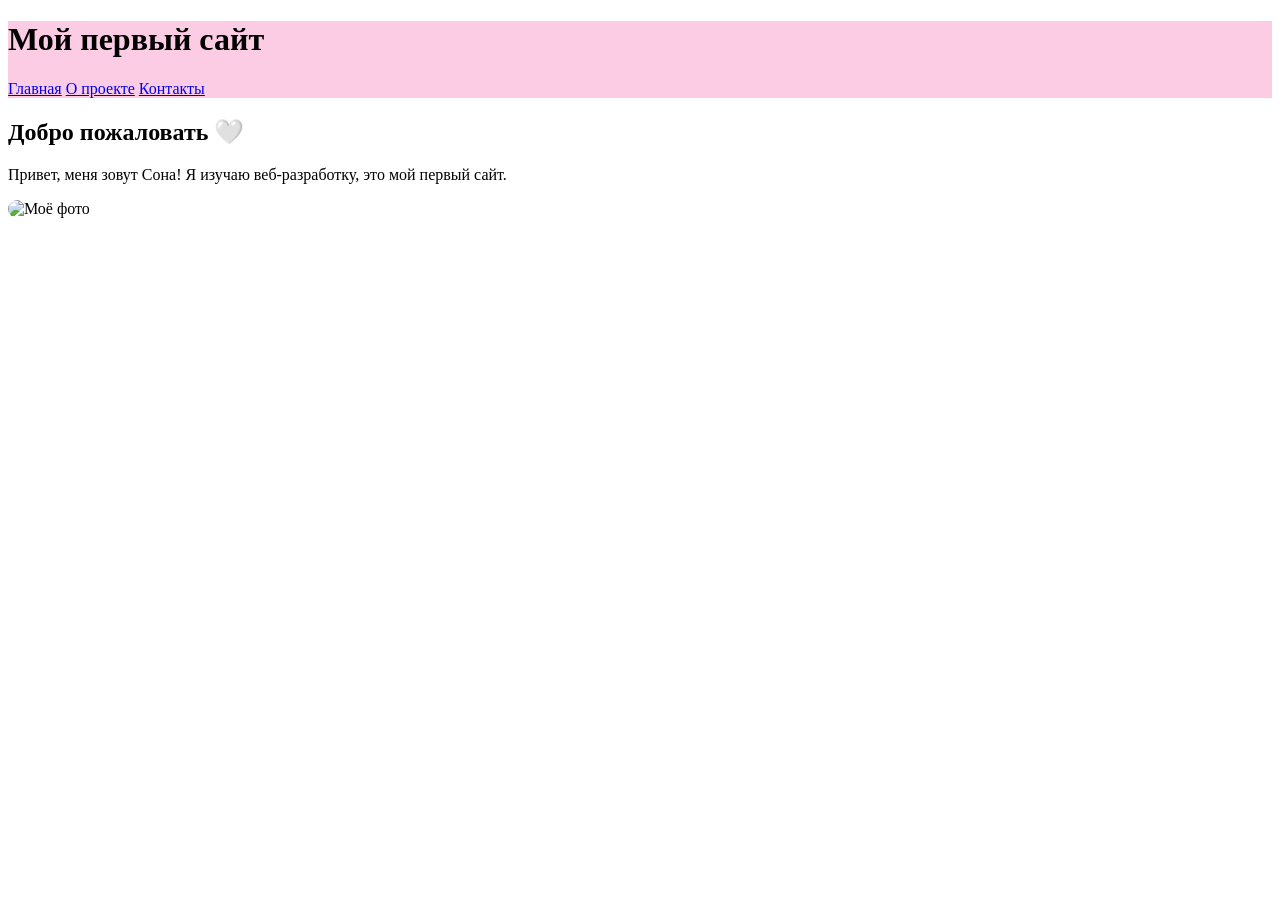
==== index.html @ 61b3186d "Add files via upload" ====
<!doctype html>
<html lang="ru">
<head>
  <meta charset="UTF-8">
  <meta name="viewport" content="width=device-width, initial-scale=1.0">
  <title>Главная</title>
  <!-- Подключаем Bootstrap -->
  <link href="https://jsdelivr.net" rel="stylesheet">
  <style>
    /* Нежно-розовая шапка сайта */
    .bg-pink { background-color: #fbcce3; }
    /* Стиль для твоей фотографии */
    .img-portfolio { width: 100%; max-width: 500px; height: auto; border-radius: 15px; }
  </style>
</head>
<body class="bg-light">

  <!-- Розовая эстетичная шапка с БЕЛЫМ текстом -->
  <header class="bg-pink text-white text-center py-4 mb-4 shadow-sm">
    <h1 class="display-6 fw-bold mb-2 text-white">Мой первый сайт</h1>
    <nav>
      <a href="index.html" class="text-white fw-bold me-3 text-decoration-none">Главная</a>
      <a href="about.html" class="text-white-50 me-3 text-decoration-none">О проекте</a>
      <a href="contacts.html" class="text-white-50 text-decoration-none">Контакты</a>
    </nav>
  </header>

  <!-- Блок с приветствием -->
  <main class="container px-3">
    <div class="card border-0 p-4 my-4 shadow-sm mx-auto" style="max-width: 500px; border-radius: 15px;">
      <h2 class="h4 fw-bold text-dark mb-3">Добро пожаловать 🤍</h2>
      <p class="fs-5 text-secondary mb-0">
        Привет, меня зовут Сона! Я изучаю веб-разработку, это мой первый сайт.
      </p>
    </div>

    <!-- Блок с твоей фотографией -->
    <div class="text-center my-4">
      <img src="avatar.heic" alt="Моё фото" class="img-portfolio shadow-sm">
    </div>
  </main>

</body>
</html>
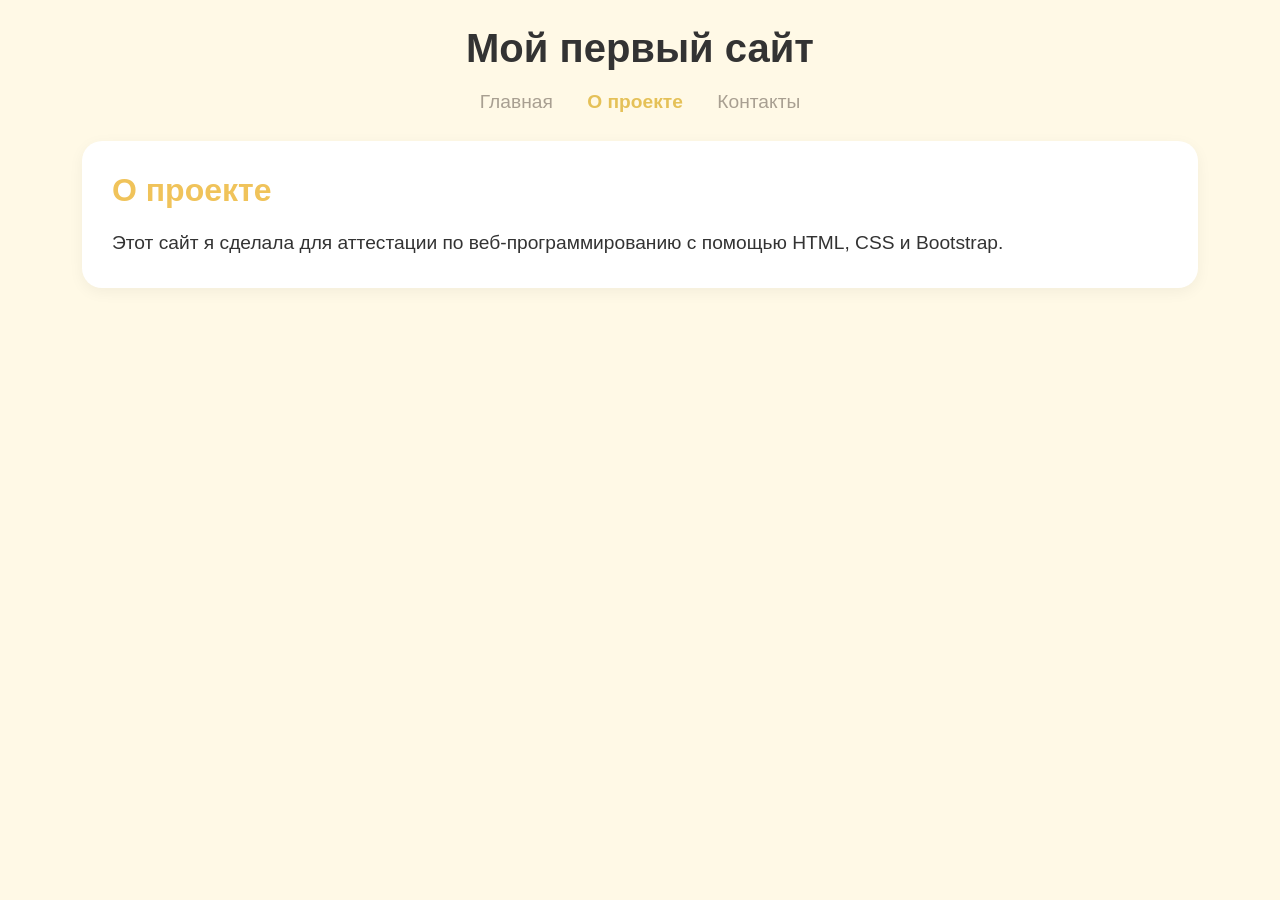
==== commit 03708a99: "Add files via upload" ====
--- a/index.html
+++ b/index.html
@@ -1,44 +1,31 @@
-<!doctype html>
+<!DOCTYPE html>
 <html lang="ru">
 <head>
-  <meta charset="UTF-8">
-  <meta name="viewport" content="width=device-width, initial-scale=1.0">
-  <title>Главная</title>
-  <!-- Подключаем Bootstrap -->
-  <link href="https://jsdelivr.net" rel="stylesheet">
-  <style>
-    /* Нежно-розовая шапка сайта */
-    .bg-pink { background-color: #fbcce3; }
-    /* Стиль для твоей фотографии */
-    .img-portfolio { width: 100%; max-width: 500px; height: auto; border-radius: 15px; }
-  </style>
+    <meta charset="UTF-8">
+    <meta name="viewport" content="width=device-width, initial-scale=1.0">
+    <title>О проекте</title>
+    <link href="https://cdn.jsdelivr.net/npm/bootstrap@5.3.0/dist/css/bootstrap.min.css" rel="stylesheet">
+    <link rel="stylesheet" href="style.css">
 </head>
-<body class="bg-light">
+<body>
 
-  <!-- Розовая эстетичная шапка с БЕЛЫМ текстом -->
-  <header class="bg-pink text-white text-center py-4 mb-4 shadow-sm">
-    <h1 class="display-6 fw-bold mb-2 text-white">Мой первый сайт</h1>
-    <nav>
-      <a href="index.html" class="text-white fw-bold me-3 text-decoration-none">Главная</a>
-      <a href="about.html" class="text-white-50 me-3 text-decoration-none">О проекте</a>
-      <a href="contacts.html" class="text-white-50 text-decoration-none">Контакты</a>
-    </nav>
-  </header>
+    <header class="text-center py-4">
+        <h1 class="site-title">Мой первый сайт</h1>
+        <nav class="mt-3">
+            <a href="index.html" class="nav-link-custom">Главная</a>
+            <a href="about.html" class="nav-link-custom active">О проекте</a>
+            <a href="contacts.html" class="nav-link-custom">Контакты</a>
+        </nav>
+    </header>
 
-  <!-- Блок с приветствием -->
-  <main class="container px-3">
-    <div class="card border-0 p-4 my-4 shadow-sm mx-auto" style="max-width: 500px; border-radius: 15px;">
-      <h2 class="h4 fw-bold text-dark mb-3">Добро пожаловать 🤍</h2>
-      <p class="fs-5 text-secondary mb-0">
-        Привет, меня зовут Сона! Я изучаю веб-разработку, это мой первый сайт.
-      </p>
-    </div>
-
-    <!-- Блок с твоей фотографией -->
-    <div class="text-center my-4">
-      <img src="avatar.heic" alt="Моё фото" class="img-portfolio shadow-sm">
-    </div>
-  </main>
+    <main class="container pb-5">
+        <div class="custom-card">
+            <h2 class="welcome-title">О проекте</h2>
+            <p class="card-text">
+                Этот сайт я сделала для аттестации по веб-программированию с помощью HTML, CSS и Bootstrap.
+            </p>
+        </div>
+    </main>
 
 </body>
 </html>
@@ -51,5 +38,3 @@
 
 
 
-
-
--- a/style.css
+++ b/style.css
@@ -0,0 +1,71 @@
+/* Нежно-желтый фон */
+body {
+    background-color: #fff9e6; 
+    font-family: Arial, sans-serif;
+    color: #333;
+}
+
+/* Заголовок сайта */
+.site-title {
+    font-weight: bold;
+    font-size: 2.5rem;
+    color: #333;
+}
+
+/* Ссылки в меню */
+.nav-link-custom {
+    color: #a89f91;
+    text-decoration: none;
+    font-size: 1.2rem;
+    margin: 0 15px;
+}
+
+/* Эффект при наведении и активная страница */
+.nav-link-custom:hover, 
+.nav-link-custom.active {
+    color: #e5c158; 
+    font-weight: bold;
+}
+
+/* Белые карточки */
+.custom-card {
+    background-color: #ffffff;
+    border-radius: 20px;
+    padding: 30px;
+    margin-bottom: 25px;
+    box-shadow: 0 4px 15px rgba(0,0,0,0.05);
+}
+
+/* Желтый заголовок в карточке */
+.welcome-title {
+    color: #f0c35a;
+    font-weight: bold;
+    margin-bottom: 20px;
+}
+
+/* Текст */
+.card-text {
+    font-size: 1.2rem;
+    line-height: 1.5;
+}
+
+/* Ссылка на почту */
+.email-link {
+    color: #e5c158;
+    font-weight: bold;
+    text-decoration: none;
+}
+
+.email-link:hover {
+    text-decoration: underline;
+}
+
+/* Фотография */
+.main-photo {
+    max-width: 100%;
+    max-height: 400px;
+    object-fit: cover;
+    border-radius: 15px;
+}
+
+
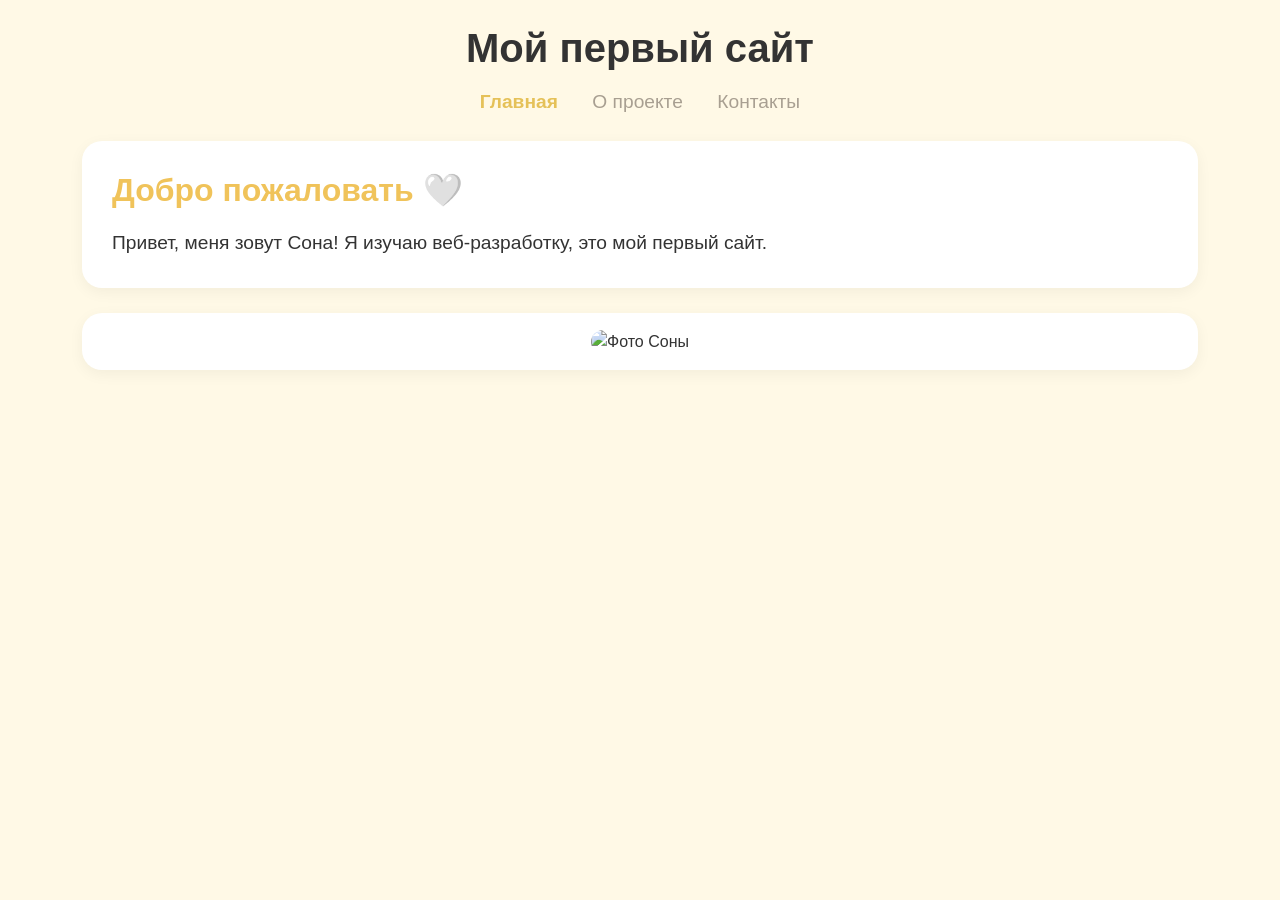
==== commit 37ba0ab7: "Add files via upload" ====
--- a/index.html
+++ b/index.html
@@ -3,7 +3,7 @@
 <head>
     <meta charset="UTF-8">
     <meta name="viewport" content="width=device-width, initial-scale=1.0">
-    <title>О проекте</title>
+    <title>Мой первый сайт</title>
     <link href="https://cdn.jsdelivr.net/npm/bootstrap@5.3.0/dist/css/bootstrap.min.css" rel="stylesheet">
     <link rel="stylesheet" href="style.css">
 </head>
@@ -12,18 +12,22 @@
     <header class="text-center py-4">
         <h1 class="site-title">Мой первый сайт</h1>
         <nav class="mt-3">
-            <a href="index.html" class="nav-link-custom">Главная</a>
-            <a href="about.html" class="nav-link-custom active">О проекте</a>
+            <a href="index.html" class="nav-link-custom active">Главная</a>
+            <a href="about.html" class="nav-link-custom">О проекте</a>
             <a href="contacts.html" class="nav-link-custom">Контакты</a>
         </nav>
     </header>
 
     <main class="container pb-5">
         <div class="custom-card">
-            <h2 class="welcome-title">О проекте</h2>
+            <h2 class="welcome-title">Добро пожаловать 🤍</h2>
             <p class="card-text">
-                Этот сайт я сделала для аттестации по веб-программированию с помощью HTML, CSS и Bootstrap.
+                Привет, меня зовут Сона! Я изучаю веб-разработку, это мой первый сайт.
             </p>
+        </div>
+
+        <div class="custom-card text-center p-3">
+            <img src="img/avatar.jpg" alt="Фото Соны" class="img-fluid main-photo">
         </div>
     </main>
 
@@ -31,10 +35,3 @@
 </html>
 
 
-
-
-
-
-
-
-
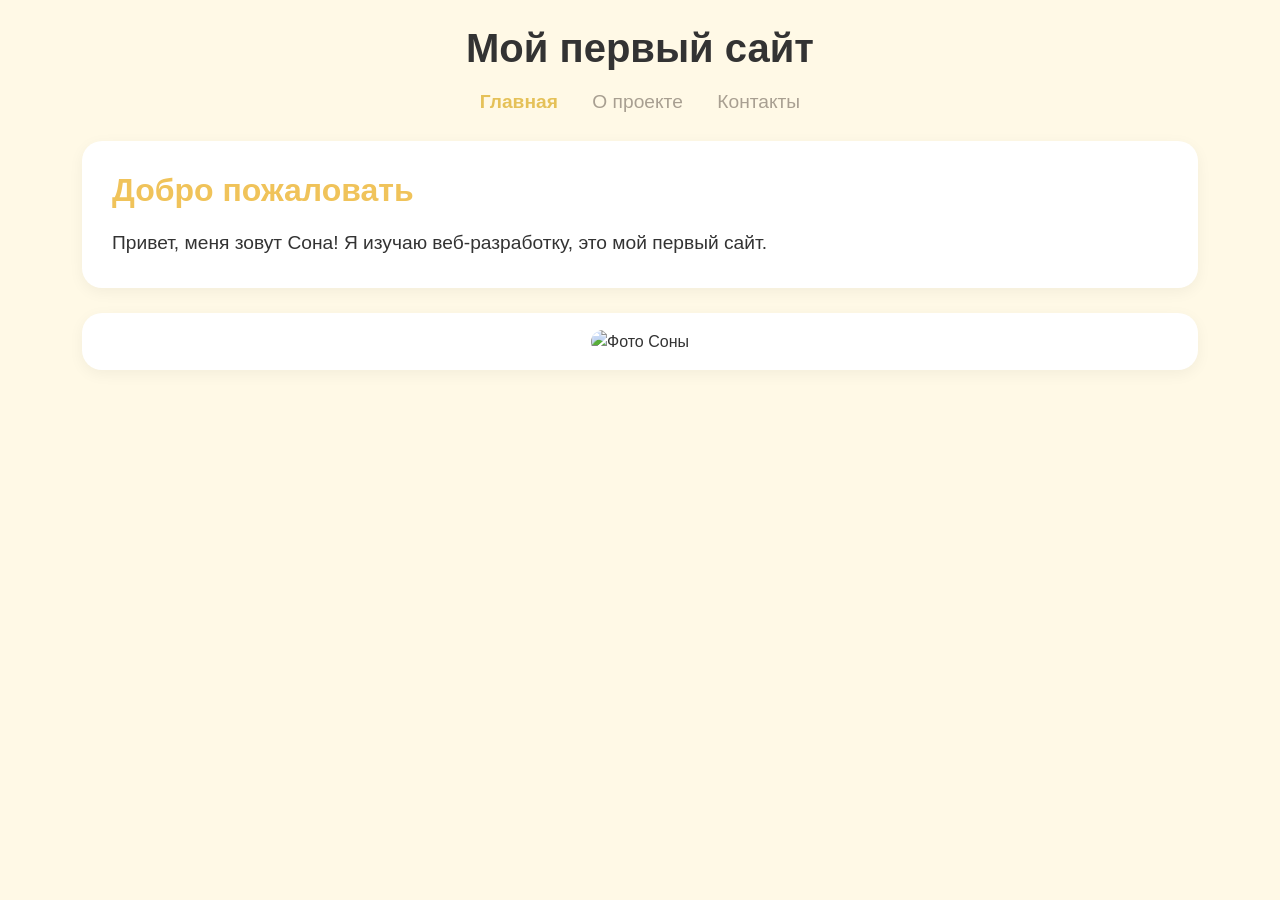
==== commit 7a7e90ac: "Add files via upload" ====
--- a/index.html
+++ b/index.html
@@ -20,14 +20,16 @@
 
     <main class="container pb-5">
         <div class="custom-card">
-            <h2 class="welcome-title">Добро пожаловать 🤍</h2>
+            <!-- Убрали сердечко -->
+            <h2 class="welcome-title">Добро пожаловать</h2>
             <p class="card-text">
                 Привет, меня зовут Сона! Я изучаю веб-разработку, это мой первый сайт.
             </p>
         </div>
 
         <div class="custom-card text-center p-3">
-            <img src="img/avatar.jpg" alt="Фото Соны" class="img-fluid main-photo">
+            <!-- Убрали папку img/ из пути к картинке -->
+            <img src="avatar.jpg" alt="Фото Соны" class="img-fluid main-photo">
         </div>
     </main>
 
@@ -35,3 +37,7 @@
 </html>
 
 
+
+
+
+
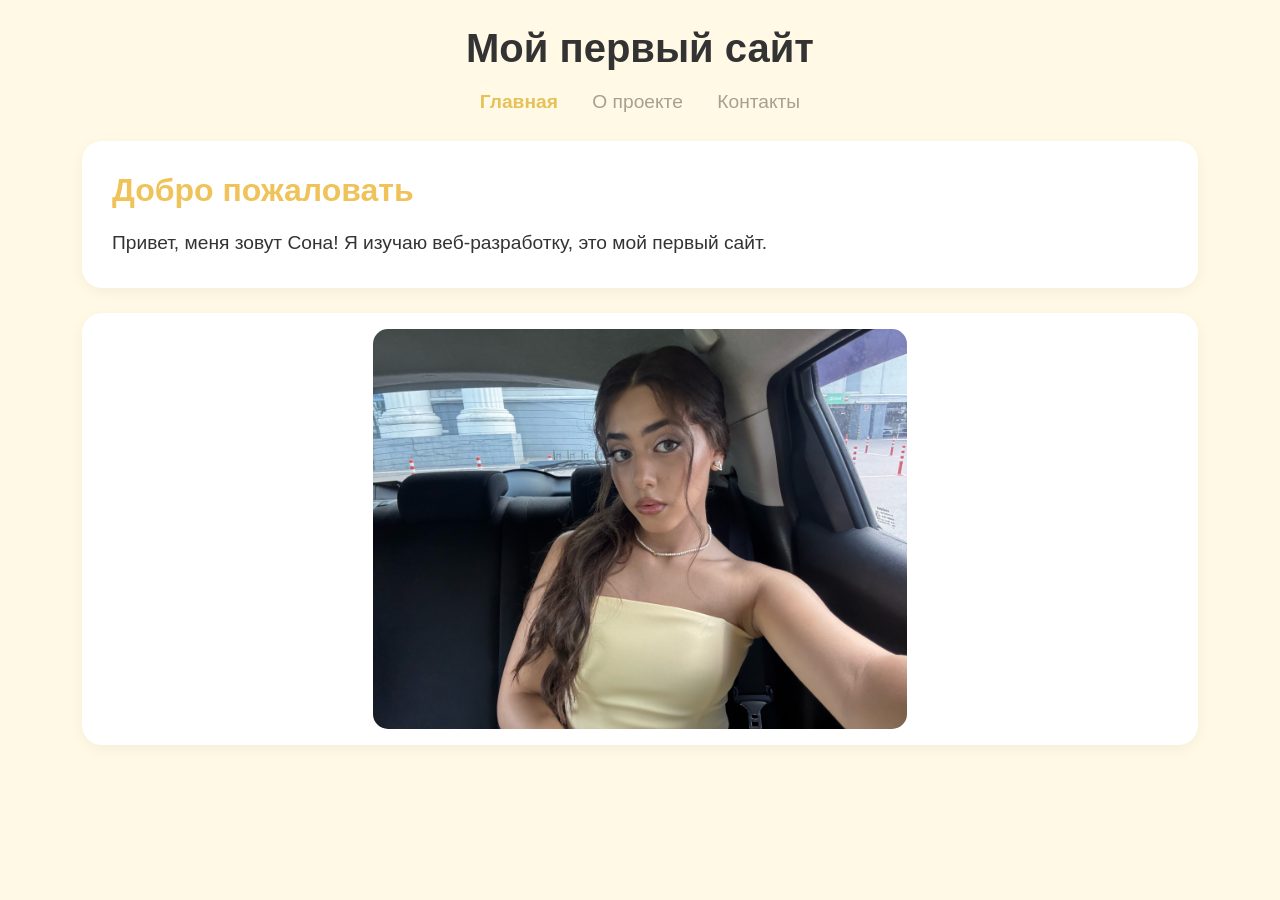
==== commit a6e85e6d: "Add files via upload" ====
--- a/index.html
+++ b/index.html
@@ -20,7 +20,6 @@
 
     <main class="container pb-5">
         <div class="custom-card">
-            <!-- Убрали сердечко -->
             <h2 class="welcome-title">Добро пожаловать</h2>
             <p class="card-text">
                 Привет, меня зовут Сона! Я изучаю веб-разработку, это мой первый сайт.
@@ -28,7 +27,6 @@
         </div>
 
         <div class="custom-card text-center p-3">
-            <!-- Убрали папку img/ из пути к картинке -->
             <img src="avatar.jpg" alt="Фото Соны" class="img-fluid main-photo">
         </div>
     </main>
@@ -38,6 +36,3 @@
 
 
 
-
-
-
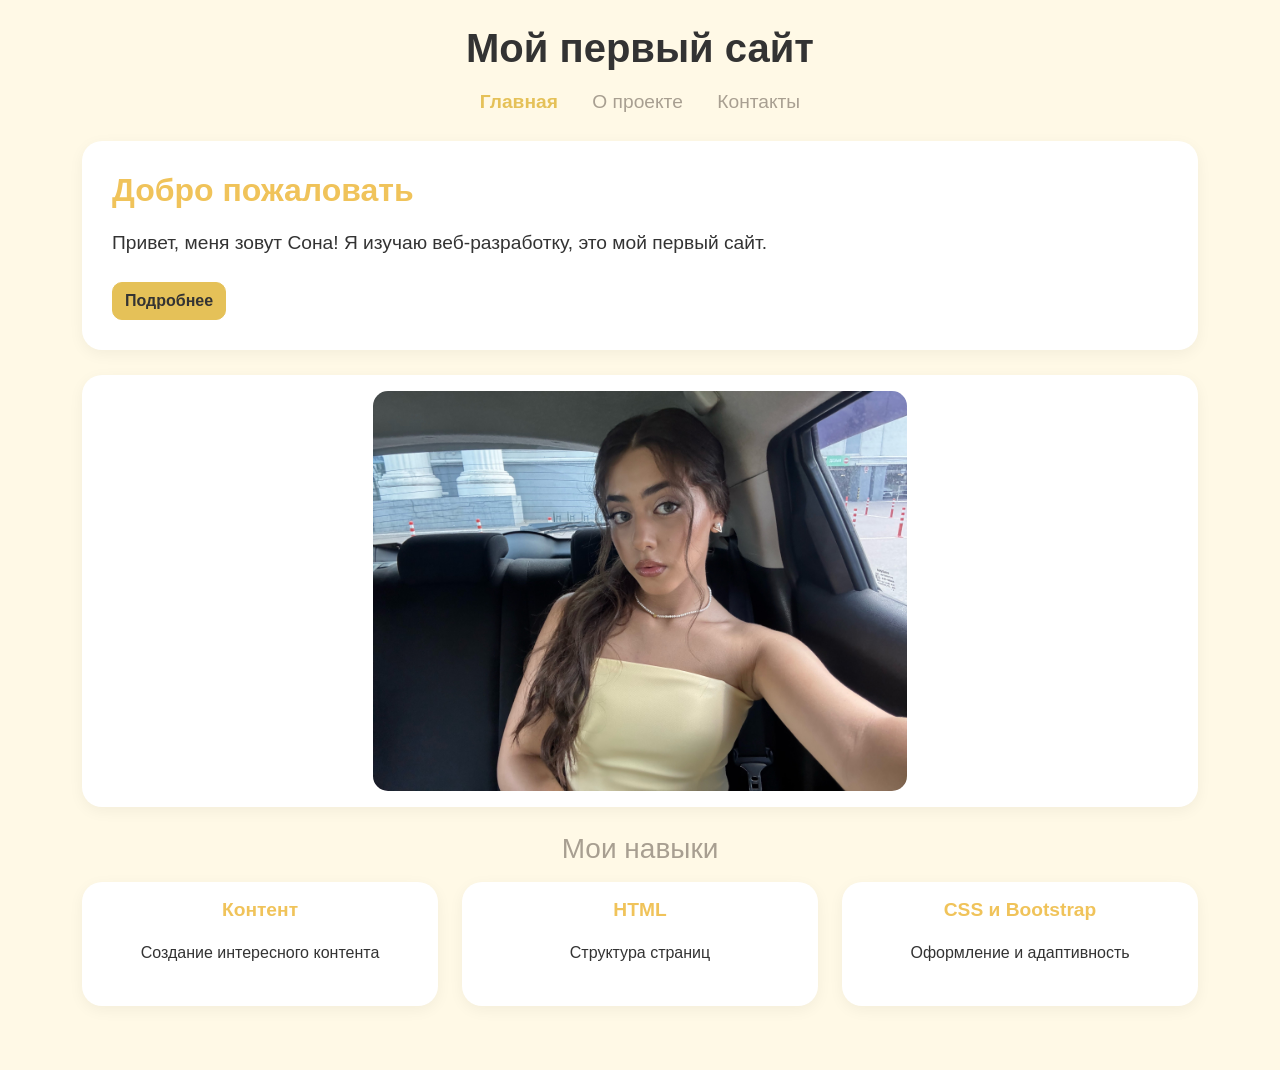
==== commit 4aeb7b5d: "Add files via upload" ====
--- a/index.html
+++ b/index.html
@@ -6,6 +6,7 @@
     <title>Мой первый сайт</title>
     <link href="https://cdn.jsdelivr.net/npm/bootstrap@5.3.0/dist/css/bootstrap.min.css" rel="stylesheet">
     <link rel="stylesheet" href="style.css">
+    <script src="script.js" defer></script>
 </head>
 <body>
 
@@ -24,15 +25,22 @@
             <p class="card-text">
                 Привет, меня зовут Сона! Я изучаю веб-разработку, это мой первый сайт.
             </p>
+            
+            <button id="showMore" class="btn btn-primary mt-2">Подробнее</button>
+            <p id="moreText" class="card-text d-none mt-3">
+                Я учусь на ФКН ВГУ и создаю контент. Этот сайт — мой проект по веб-программированию!
+            </p>
         </div>
 
         <div class="custom-card text-center p-3">
             <img src="avatar.jpg" alt="Фото Соны" class="img-fluid main-photo">
         </div>
+
+        <h3 class="text-center mt-4 mb-3" style="color: #a89f91;">Мои навыки</h3>
+        <div class="row" id="projectsList"></div>
     </main>
 
 </body>
 </html>
 
 
-
--- a/style.css
+++ b/style.css
@@ -67,5 +67,31 @@
     object-fit: cover;
     border-radius: 15px;
 }
+.form-control {
+    border-radius: 10px;
+    border: 1px solid #e5c158;
+}
 
+.form-control {
+    border-radius: 10px;
+    border: 1px solid #e5c158;
+}
 
+.form-control:focus {
+    box-shadow: 0 0 0 0.25rem rgba(229, 193, 88, 0.25);
+    border-color: #e5c158;
+}
+
+.btn-primary {
+    background-color: #e5c158;
+    border-color: #e5c158;
+    color: #333;
+    font-weight: bold;
+    border-radius: 10px;
+}
+
+.btn-primary:hover {
+    background-color: #d4b04b;
+    border-color: #d4b04b;
+    color: #333;
+}
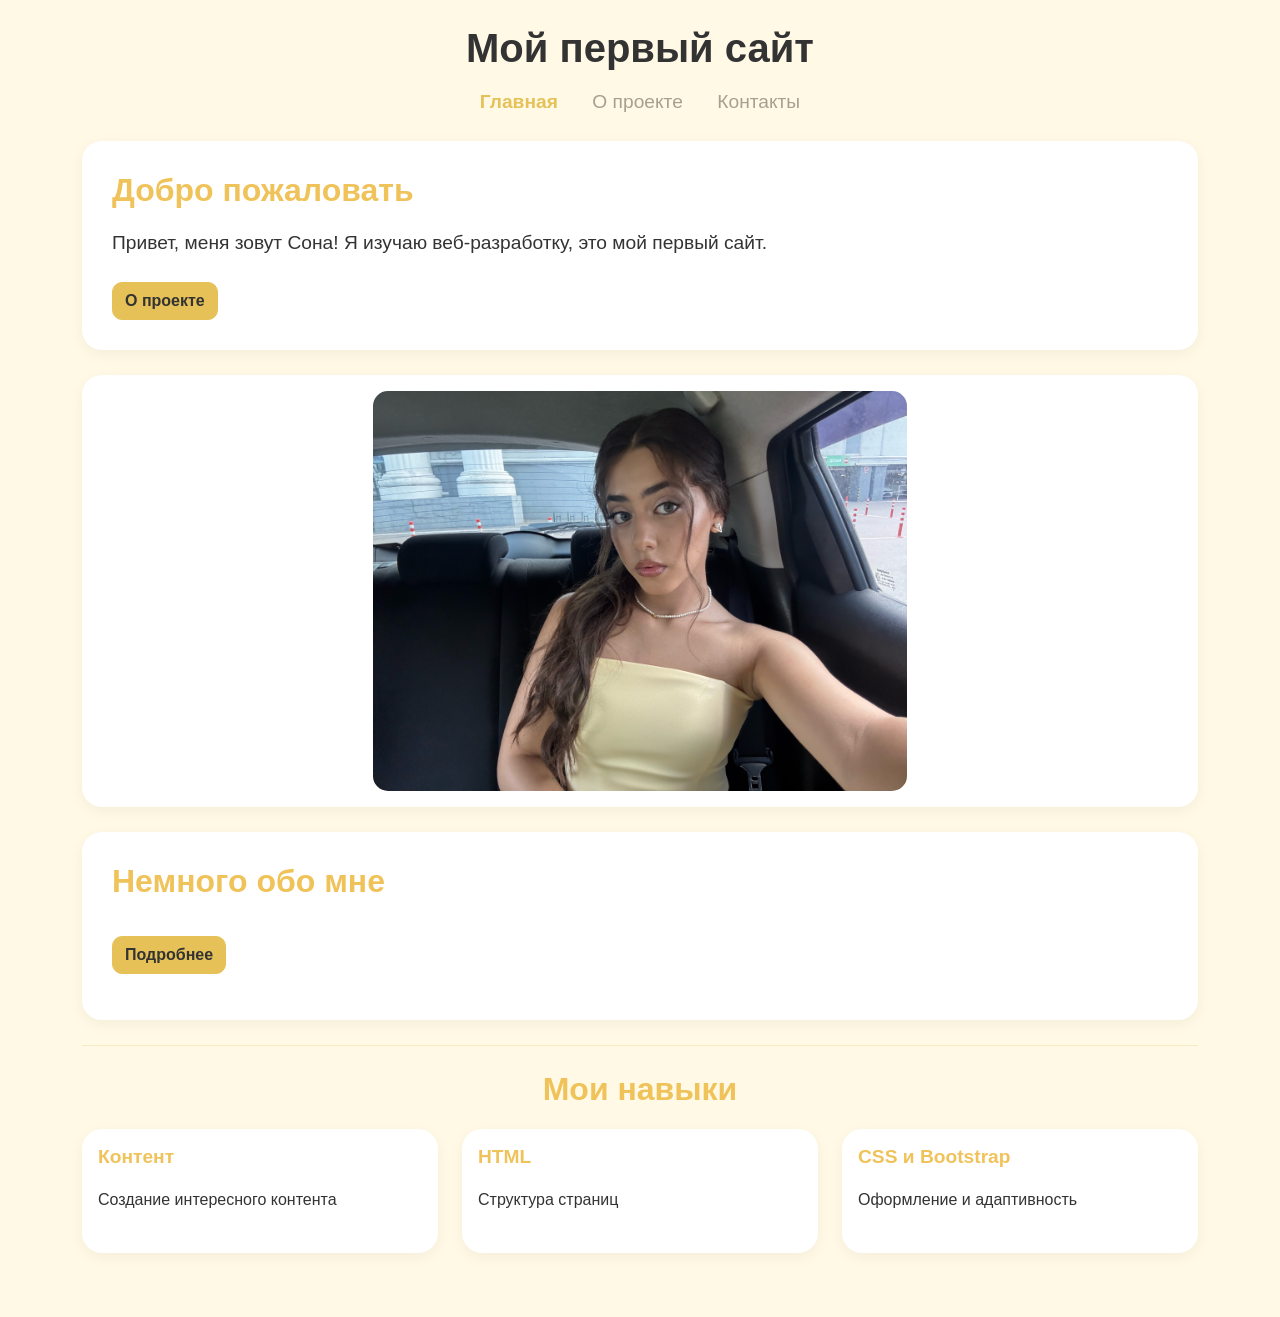
==== commit 6fa7cff0: "Add files via upload" ====
--- a/index.html
+++ b/index.html
@@ -4,12 +4,11 @@
     <meta charset="UTF-8">
     <meta name="viewport" content="width=device-width, initial-scale=1.0">
     <title>Мой первый сайт</title>
-    <link href="https://cdn.jsdelivr.net/npm/bootstrap@5.3.0/dist/css/bootstrap.min.css" rel="stylesheet">
+    <link href="https://cdn.jsdelivr.net/npm/bootstrap@5.3.3/dist/css/bootstrap.min.css" rel="stylesheet">
     <link rel="stylesheet" href="style.css">
     <script src="script.js" defer></script>
 </head>
 <body>
-
     <header class="text-center py-4">
         <h1 class="site-title">Мой первый сайт</h1>
         <nav class="mt-3">
@@ -18,28 +17,26 @@
             <a href="contacts.html" class="nav-link-custom">Контакты</a>
         </nav>
     </header>
-
     <main class="container pb-5">
         <div class="custom-card">
             <h2 class="welcome-title">Добро пожаловать</h2>
-            <p class="card-text">
-                Привет, меня зовут Сона! Я изучаю веб-разработку, это мой первый сайт.
-            </p>
-            
-            <button id="showMore" class="btn btn-primary mt-2">Подробнее</button>
-            <p id="moreText" class="card-text d-none mt-3">
-                Я учусь на ФКН ВГУ и создаю контент. Этот сайт — мой проект по веб-программированию!
-            </p>
+            <p class="card-text">Привет, меня зовут Сона! Я изучаю веб-разработку, это мой первый сайт.</p>
+            <a href="about.html" class="btn btn-primary mt-2">О проекте</a>
         </div>
-
         <div class="custom-card text-center p-3">
             <img src="avatar.jpg" alt="Фото Соны" class="img-fluid main-photo">
         </div>
-
-        <h3 class="text-center mt-4 mb-3" style="color: #a89f91;">Мои навыки</h3>
-        <div class="row" id="projectsList"></div>
+        <div class="custom-card content-block">
+            <h2 class="welcome-title">Немного обо мне</h2>
+            <button id="showMore" class="btn btn-primary my-3">Подробнее</button>
+            <p id="moreText" class="card-text d-none mt-3">Я учусь на ФКН ВГУ и создаю контент. Этот сайт - мой проект по веб-программированию!</p>
+        </div>
+        <div class="content-block">
+            <hr class="my-4" style="border-color: #e5c158;">
+            <h2 class="welcome-title text-center">Мои навыки</h2>
+            <div id="projects" class="row"></div>
+        </div>
     </main>
-
 </body>
 </html>
 
--- a/style.css
+++ b/style.css
@@ -1,18 +1,15 @@
-/* Нежно-желтый фон */
 body {
     background-color: #fff9e6; 
     font-family: Arial, sans-serif;
     color: #333;
 }
 
-/* Заголовок сайта */
 .site-title {
     font-weight: bold;
     font-size: 2.5rem;
     color: #333;
 }
 
-/* Ссылки в меню */
 .nav-link-custom {
     color: #a89f91;
     text-decoration: none;
@@ -20,14 +17,12 @@
     margin: 0 15px;
 }
 
-/* Эффект при наведении и активная страница */
 .nav-link-custom:hover, 
 .nav-link-custom.active {
     color: #e5c158; 
     font-weight: bold;
 }
 
-/* Белые карточки */
 .custom-card {
     background-color: #ffffff;
     border-radius: 20px;
@@ -36,20 +31,17 @@
     box-shadow: 0 4px 15px rgba(0,0,0,0.05);
 }
 
-/* Желтый заголовок в карточке */
 .welcome-title {
     color: #f0c35a;
     font-weight: bold;
     margin-bottom: 20px;
 }
 
-/* Текст */
 .card-text {
     font-size: 1.2rem;
     line-height: 1.5;
 }
 
-/* Ссылка на почту */
 .email-link {
     color: #e5c158;
     font-weight: bold;
@@ -60,16 +52,11 @@
     text-decoration: underline;
 }
 
-/* Фотография */
 .main-photo {
     max-width: 100%;
     max-height: 400px;
     object-fit: cover;
     border-radius: 15px;
-}
-.form-control {
-    border-radius: 10px;
-    border: 1px solid #e5c158;
 }
 
 .form-control {
@@ -95,3 +82,10 @@
     border-color: #d4b04b;
     color: #333;
 }
+
+.content-block {
+    width: 100%;
+    display: block;
+}
+
+
